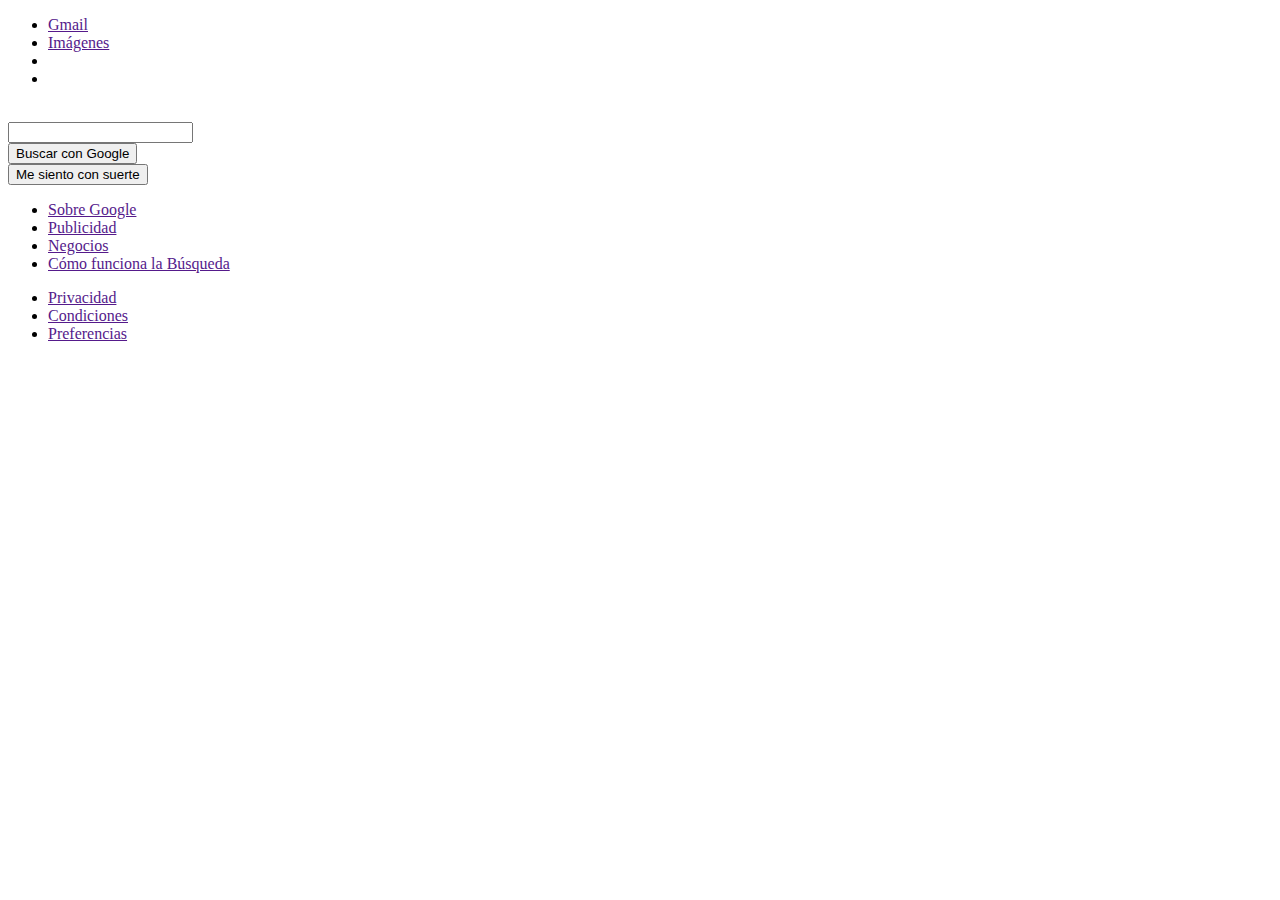
==== docs/index.html @ de607e46 "docs creado" ====
<!doctype html><html lang="en"><head><meta charset="UTF-8"><meta http-equiv="X-UA-Compatible" content="IE=edge"><meta name="viewport" content="width=device-width,initial-scale=1"><title>Google Clone</title><link rel="stylesheet" href="./styles.css"><script defer="defer" src="main.31d6cfe0d16ae931b73c.js"></script></head><body><header><nav><ul class="nav-right-section"><li><a href="">Gmail</a></li><li><a href="">Imágenes</a></li><li class="menu-icon"><a href=""></a></li><li><a href=""><img src="https://lh3.googleusercontent.com/ogw/ADea4I5UVTXQY2MWt8VUODQ1kKpBJqFzBGaF8u7mfEK0QA=s32-c-mo" alt=""></a></li></ul></nav></header><main><section class="main-logo"><img src="https://assets.stickpng.com/images/580b57fcd9996e24bc43c51f.png" alt=""></section><section class="main-input"><div class="main-input-container"><span class="source-icon"></span> <input> <a class="micro-icon" href=""></a></div></section><section class="main-buttons"><div><button>Buscar con Google</button></div><div><button>Me siento con suerte</button></div></section></main><footer><ul class="footer-left"><li><a href="">Sobre Google</a></li><li><a href="">Publicidad</a></li><li><a href="">Negocios</a></li><li><a href="">Cómo funciona la Búsqueda</a></li></ul><ul class="footer-right"><li><a href="">Privacidad</a></li><li><a href="">Condiciones</a></li><li><a href="">Preferencias</a></li></ul></footer></body></html>
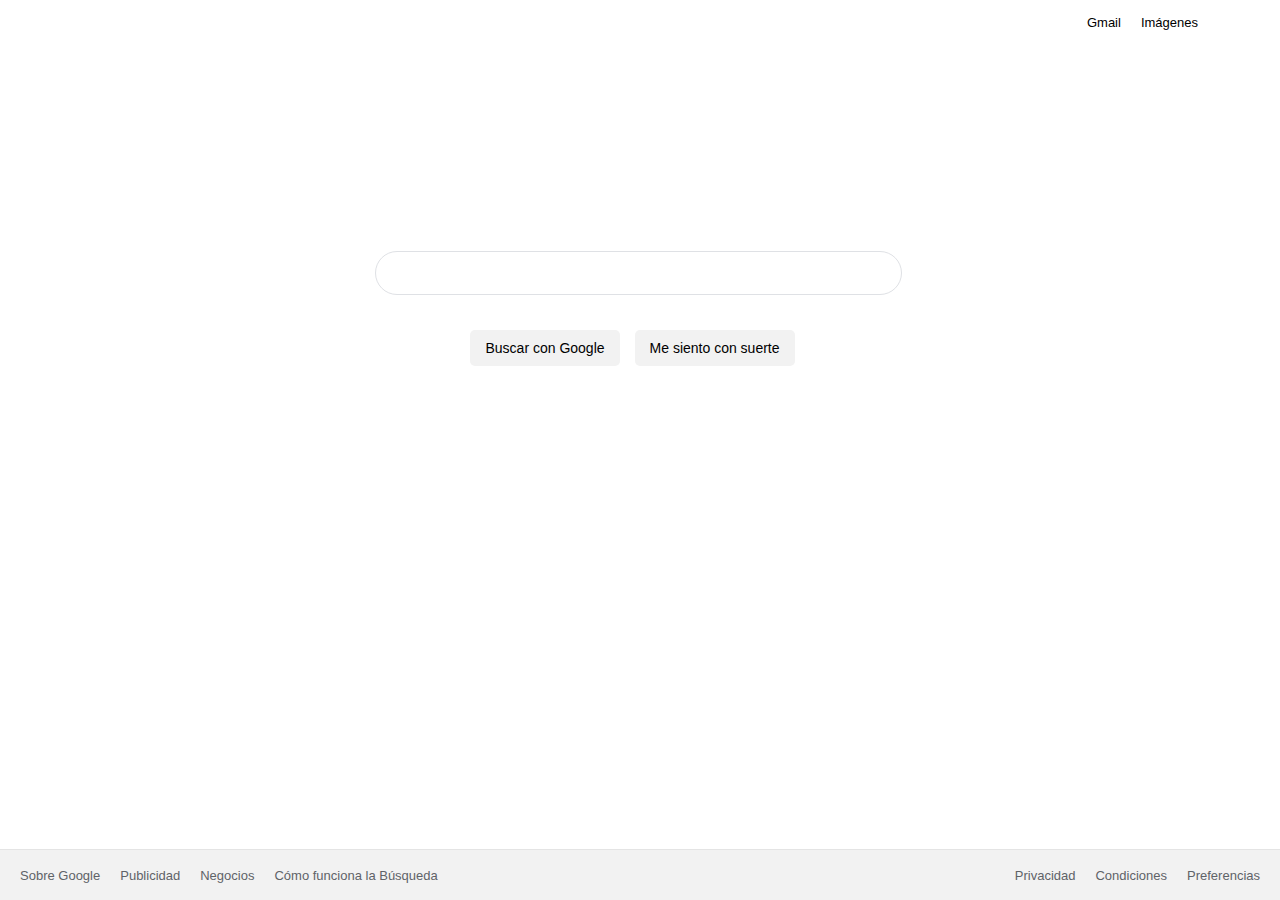
==== commit 15235513: "creando docs 2" ====
--- a/docs/index.html
+++ b/docs/index.html
@@ -1 +1 @@
-<!doctype html><html lang="en"><head><meta charset="UTF-8"><meta http-equiv="X-UA-Compatible" content="IE=edge"><meta name="viewport" content="width=device-width,initial-scale=1"><title>Google Clone</title><link rel="stylesheet" href="./styles.css"><script defer="defer" src="main.31d6cfe0d16ae931b73c.js"></script></head><body><header><nav><ul class="nav-right-section"><li><a href="">Gmail</a></li><li><a href="">Imágenes</a></li><li class="menu-icon"><a href=""></a></li><li><a href=""><img src="https://lh3.googleusercontent.com/ogw/ADea4I5UVTXQY2MWt8VUODQ1kKpBJqFzBGaF8u7mfEK0QA=s32-c-mo" alt=""></a></li></ul></nav></header><main><section class="main-logo"><img src="https://assets.stickpng.com/images/580b57fcd9996e24bc43c51f.png" alt=""></section><section class="main-input"><div class="main-input-container"><span class="source-icon"></span> <input> <a class="micro-icon" href=""></a></div></section><section class="main-buttons"><div><button>Buscar con Google</button></div><div><button>Me siento con suerte</button></div></section></main><footer><ul class="footer-left"><li><a href="">Sobre Google</a></li><li><a href="">Publicidad</a></li><li><a href="">Negocios</a></li><li><a href="">Cómo funciona la Búsqueda</a></li></ul><ul class="footer-right"><li><a href="">Privacidad</a></li><li><a href="">Condiciones</a></li><li><a href="">Preferencias</a></li></ul></footer></body></html>+<!doctype html><html lang="en"><head><meta charset="UTF-8"><meta http-equiv="X-UA-Compatible" content="IE=edge"><meta name="viewport" content="width=device-width,initial-scale=1"><title>Google Clone</title><link rel="stylesheet" href="./styles.css"><script defer="defer" src="main.31d6cfe0d16ae931b73c.js"></script><link href="main.57b103924d22c0698893.css" rel="stylesheet"></head><body><header><nav><ul class="nav-right-section"><li><a href="">Gmail</a></li><li><a href="">Imágenes</a></li><li class="menu-icon"><a href=""></a></li><li><a href=""><img src="https://lh3.googleusercontent.com/ogw/ADea4I5UVTXQY2MWt8VUODQ1kKpBJqFzBGaF8u7mfEK0QA=s32-c-mo" alt=""></a></li></ul></nav></header><main><section class="main-logo"><img src="https://assets.stickpng.com/images/580b57fcd9996e24bc43c51f.png" alt=""></section><section class="main-input"><div class="main-input-container"><span class="source-icon"></span> <input> <a class="micro-icon" href=""></a></div></section><section class="main-buttons"><div><button>Buscar con Google</button></div><div><button>Me siento con suerte</button></div></section></main><footer><ul class="footer-left"><li><a href="">Sobre Google</a></li><li><a href="">Publicidad</a></li><li><a href="">Negocios</a></li><li><a href="">Cómo funciona la Búsqueda</a></li></ul><ul class="footer-right"><li><a href="">Privacidad</a></li><li><a href="">Condiciones</a></li><li><a href="">Preferencias</a></li></ul></footer></body></html>--- a/docs/main.57b103924d22c0698893.css
+++ b/docs/main.57b103924d22c0698893.css
@@ -0,0 +1 @@
+body{font-family:Arial,Helvetica,sans-serif;margin:0;padding:0}html{font-size:62.5%}a{cursor:pointer;text-decoration:none}header{font-size:1.3rem;height:6rem;width:100%}header nav{display:flex;justify-content:flex-end;padding-right:.4rem}header nav .nav-right-section{align-items:center;display:flex;height:auto;justify-content:flex-end;list-style:none;width:25rem}nav .nav-right-section a{color:#000;margin-left:1rem;margin-right:1rem}nav .nav-right-section .menu-icon{background-image:url(https://cdn2.iconfinder.com/data/icons/content-design-production-2/66/106-512.png);background-position:50%;background-repeat:no-repeat;background-size:contain;cursor:pointer;height:1.8rem;margin-left:2rem;width:1.8rem}nav .nav-right-section img{border-radius:5rem;margin-left:1rem}main{margin-top:15rem;text-align:center}main .main-logo{margin:0 auto 3rem;width:53rem}main .main-logo img{width:27.2rem}main .main-input{margin:0 auto 3.5rem;width:53rem}main .main-input-container{align-items:center;border:.1rem solid #dfe1e5;border-radius:10rem;display:flex;justify-content:center;width:52.5rem}main .main-input input{border:none;height:4rem;outline:none;width:43.5rem}main .main-input-container:hover{border-color:#dfe1e500;box-shadow:0 .1rem .6rem 0 #20212447}main .main-input .source-icon{background-image:url(https://cdn0.iconfinder.com/data/icons/google-material-design-3-0/48/ic_search_48px-512.png);height:1.7rem;margin-right:2rem;opacity:.7;width:1.7rem}main .main-input .micro-icon,main .main-input .source-icon{background-position:50%;background-repeat:no-repeat;background-size:contain}main .main-input .micro-icon{background-image:url(https://upload.wikimedia.org/wikipedia/commons/thumb/e/e8/Google_mic.svg/1200px-Google_mic.svg.png);cursor:pointer;height:2rem;width:2rem}main .main-buttons{margin:0 auto;width:53rem}main .main-buttons div{display:inline-block}main .main-buttons button{background-color:#f2f2f2;border:none;border-radius:.5rem;font-size:1.4rem;font:#5f6368;height:3.6rem;margin-right:1.5rem;padding:0 15px}main .main-buttons button:hover{border:.1rem solid #c6c6c6;box-shadow:0 .1rem .1rem #000001;color:#222;cursor:pointer}footer{align-items:center;background-color:#f2f2f2;border-top:.1rem solid #e4e4e4;bottom:0;display:grid;font-size:1.3rem;grid-template-columns:1fr 1fr;height:5rem;position:absolute;width:100%}footer ul{display:flex;list-style:none;margin:1rem;padding-left:0}footer .footer-left{justify-content:left}footer .footer-right{justify-content:right}footer ul li a{color:#5f6368;margin:1rem}